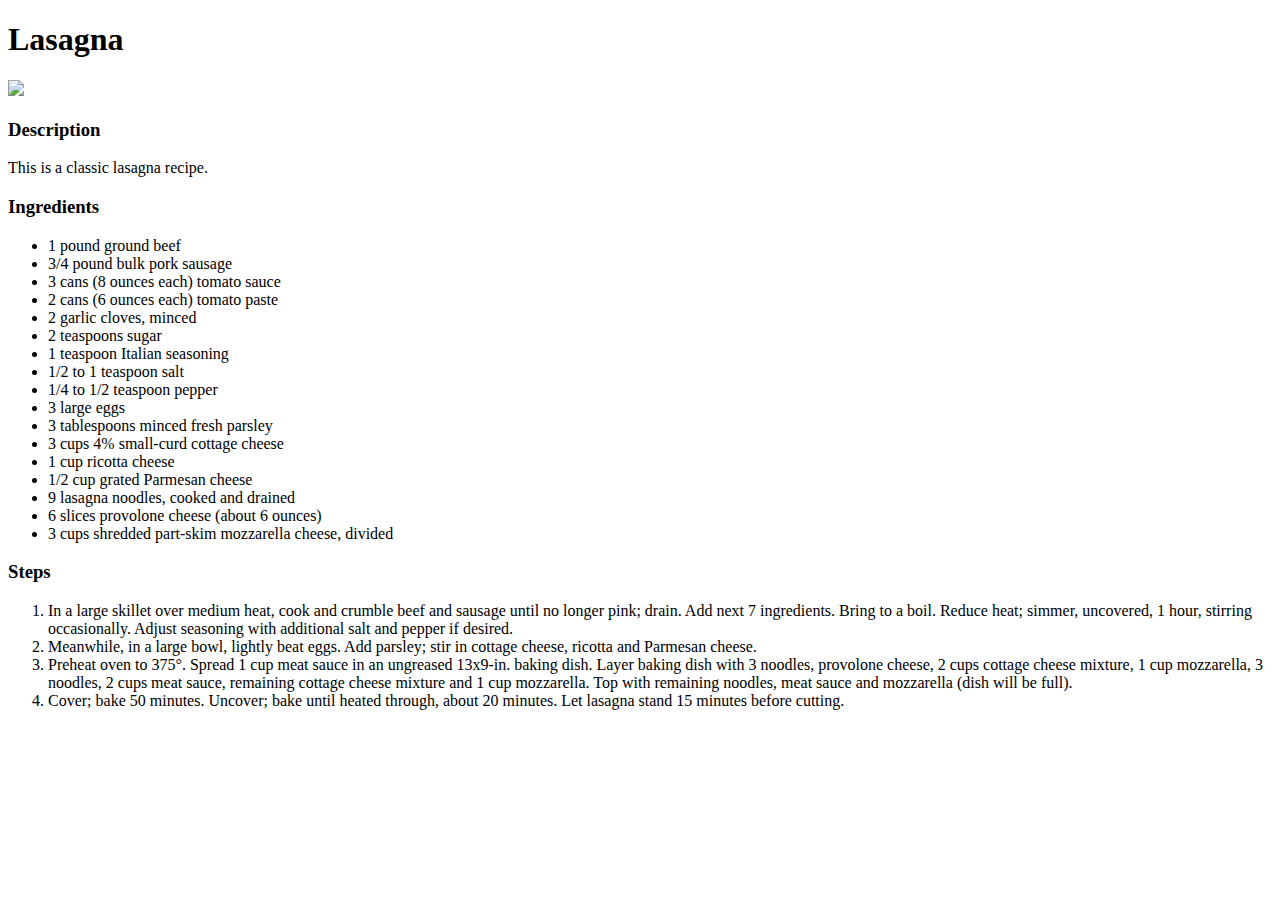
==== recipes/lasagna.html @ 3d947ac6 "Create first recipe page & add a link to it" ====
<!DOCTYPE html>
<html lang="en">
<head>
    <meta charset="utf-8">
    <title>Recipe: Lasagna</title>
</head>
<body>
    <h1>Lasagna</h1>
    <img src="https://www.tasteofhome.com/wp-content/uploads/2018/01/Traditional-Lasagna_EXPS_THND16_12003_C07_26_6b-3.jpg?fit=700,700">
    <h3>Description</h3>
    <p>
        This is a classic lasagna recipe.
    </p>
    <h3>Ingredients</h3>
    <ul>
        <li>1 pound ground beef</li>
        <li>3/4 pound bulk pork sausage</li>
        <li>3 cans (8 ounces each) tomato sauce</li>
        <li>2 cans (6 ounces each) tomato paste</li>
        <li>2 garlic cloves, minced</li>
        <li>2 teaspoons sugar</li>
        <li>1 teaspoon Italian seasoning</li>
        <li>1/2 to 1 teaspoon salt</li>
        <li>1/4 to 1/2 teaspoon pepper</li>
        <li>3 large eggs</li>
        <li>3 tablespoons minced fresh parsley</li>
        <li>3 cups 4% small-curd cottage cheese</li>
        <li>1 cup ricotta cheese</li>
        <li>1/2 cup grated Parmesan cheese</li>
        <li>9 lasagna noodles, cooked and drained</li>
        <li>6 slices provolone cheese (about 6 ounces)</li>
        <li>3 cups shredded part-skim mozzarella cheese, divided</li>
    </ul>
    <h3>Steps</h3>
    <ol>
        <li>In a large skillet over medium heat, cook and crumble beef and sausage until no longer pink; drain. Add next 7 ingredients. Bring to a boil. Reduce heat; simmer, uncovered, 1 hour, stirring occasionally. Adjust seasoning with additional salt and pepper if desired.</li>
        <li>Meanwhile, in a large bowl, lightly beat eggs. Add parsley; stir in cottage cheese, ricotta and Parmesan cheese.</li>
        <li>Preheat oven to 375°. Spread 1 cup meat sauce in an ungreased 13x9-in. baking dish. Layer baking dish with 3 noodles, provolone cheese, 2 cups cottage cheese mixture, 1 cup mozzarella, 3 noodles, 2 cups meat sauce, remaining cottage cheese mixture and 1 cup mozzarella. Top with remaining noodles, meat sauce and mozzarella (dish will be full).</li>
        <li>Cover; bake 50 minutes. Uncover; bake until heated through, about 20 minutes. Let lasagna stand 15 minutes before cutting.</li>
    </ol>
</body>
</html>
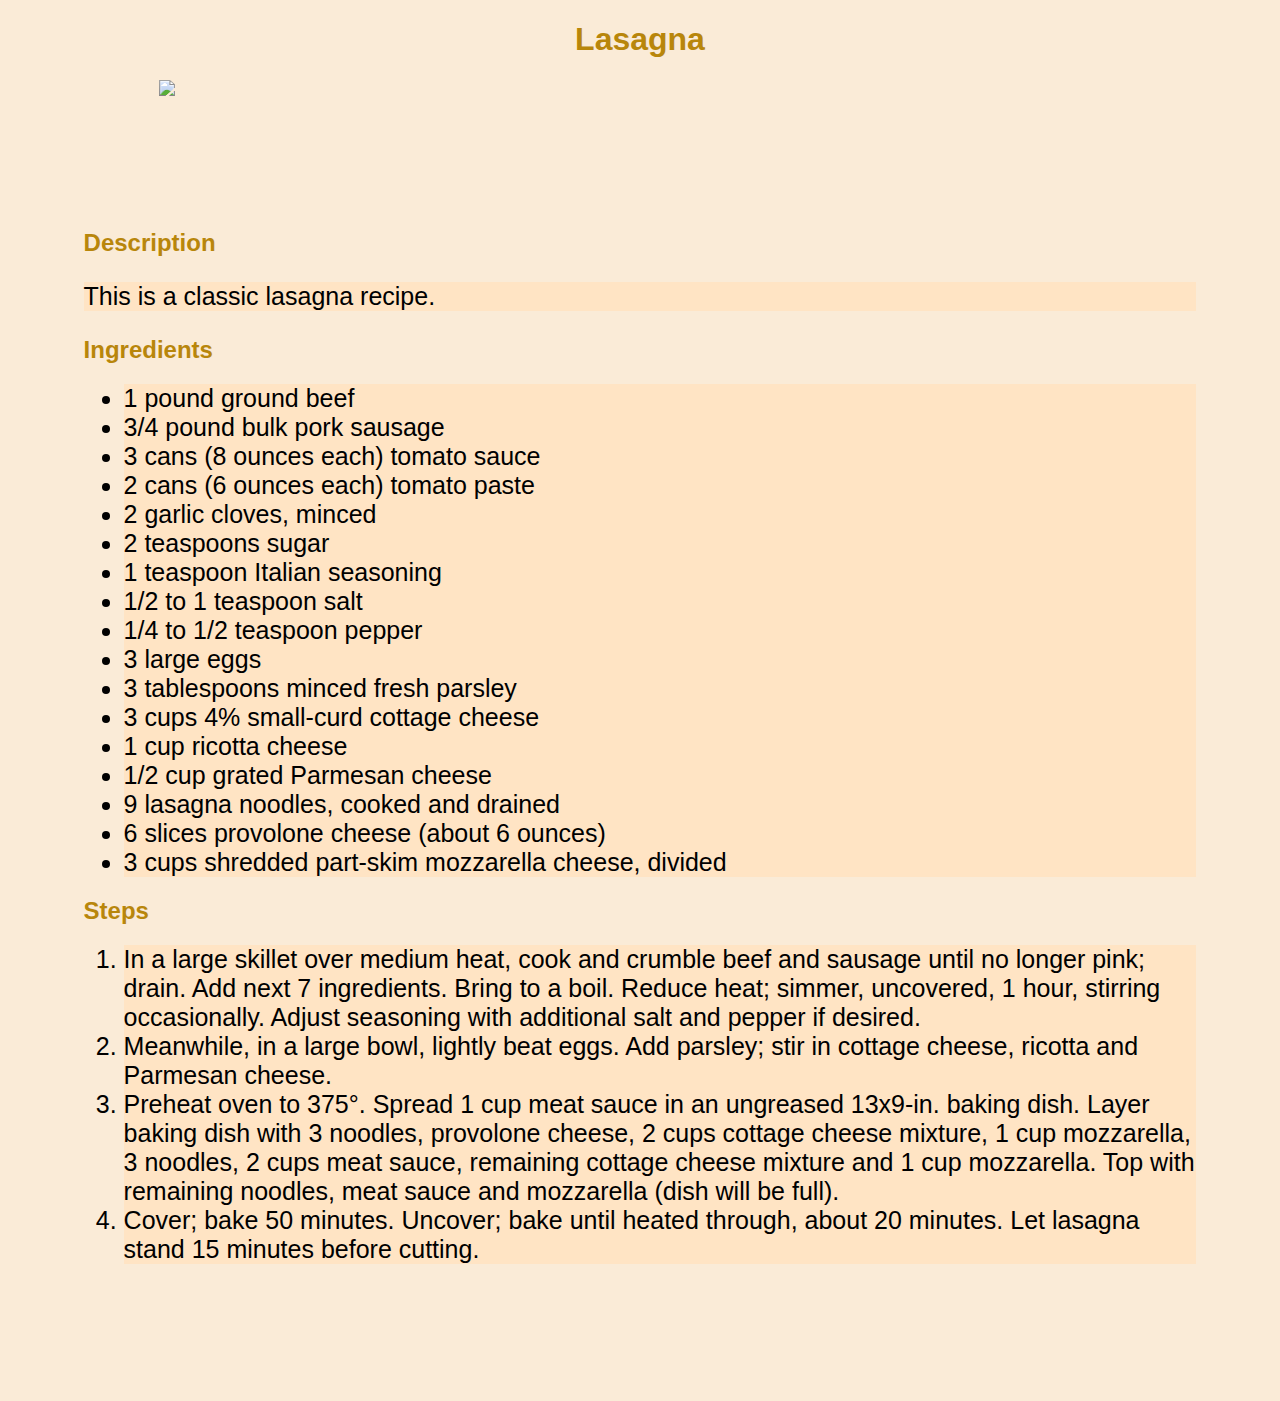
==== commit 21e15443: "Add CSS via external method and link it" ====
--- a/recipes/lasagna.html
+++ b/recipes/lasagna.html
@@ -2,16 +2,17 @@
 <html lang="en">
 <head>
     <meta charset="utf-8">
+    <link rel="stylesheet" href="../style.css">
     <title>Recipe: Lasagna</title>
 </head>
 <body>
     <h1>Lasagna</h1>
     <img src="https://www.tasteofhome.com/wp-content/uploads/2018/01/Traditional-Lasagna_EXPS_THND16_12003_C07_26_6b-3.jpg?fit=700,700">
-    <h3>Description</h3>
+    <h2>Description</h2>
     <p>
         This is a classic lasagna recipe.
     </p>
-    <h3>Ingredients</h3>
+    <h2>Ingredients</h2>
     <ul>
         <li>1 pound ground beef</li>
         <li>3/4 pound bulk pork sausage</li>
@@ -31,7 +32,7 @@
         <li>6 slices provolone cheese (about 6 ounces)</li>
         <li>3 cups shredded part-skim mozzarella cheese, divided</li>
     </ul>
-    <h3>Steps</h3>
+    <h2>Steps</h2>
     <ol>
         <li>In a large skillet over medium heat, cook and crumble beef and sausage until no longer pink; drain. Add next 7 ingredients. Bring to a boil. Reduce heat; simmer, uncovered, 1 hour, stirring occasionally. Adjust seasoning with additional salt and pepper if desired.</li>
         <li>Meanwhile, in a large bowl, lightly beat eggs. Add parsley; stir in cottage cheese, ricotta and Parmesan cheese.</li>
--- a/style.css
+++ b/style.css
@@ -0,0 +1,30 @@
+body {
+    background-color: antiquewhite;
+    font-family: Tahoma, sans-serif;
+    padding-left: 2cm;
+    padding-right: 2cm;
+    padding-bottom: 3cm;
+}
+
+h1, h2 {
+    color: rgb(184, 134, 11);
+}
+
+h1 {
+    text-align: center;
+}
+
+p, li {
+    font-size: 25px;
+    background-color: bisque;
+}
+
+a {
+    color: red;
+}
+
+img {
+    padding: inherit;
+    margin:auto;
+    display: block;
+}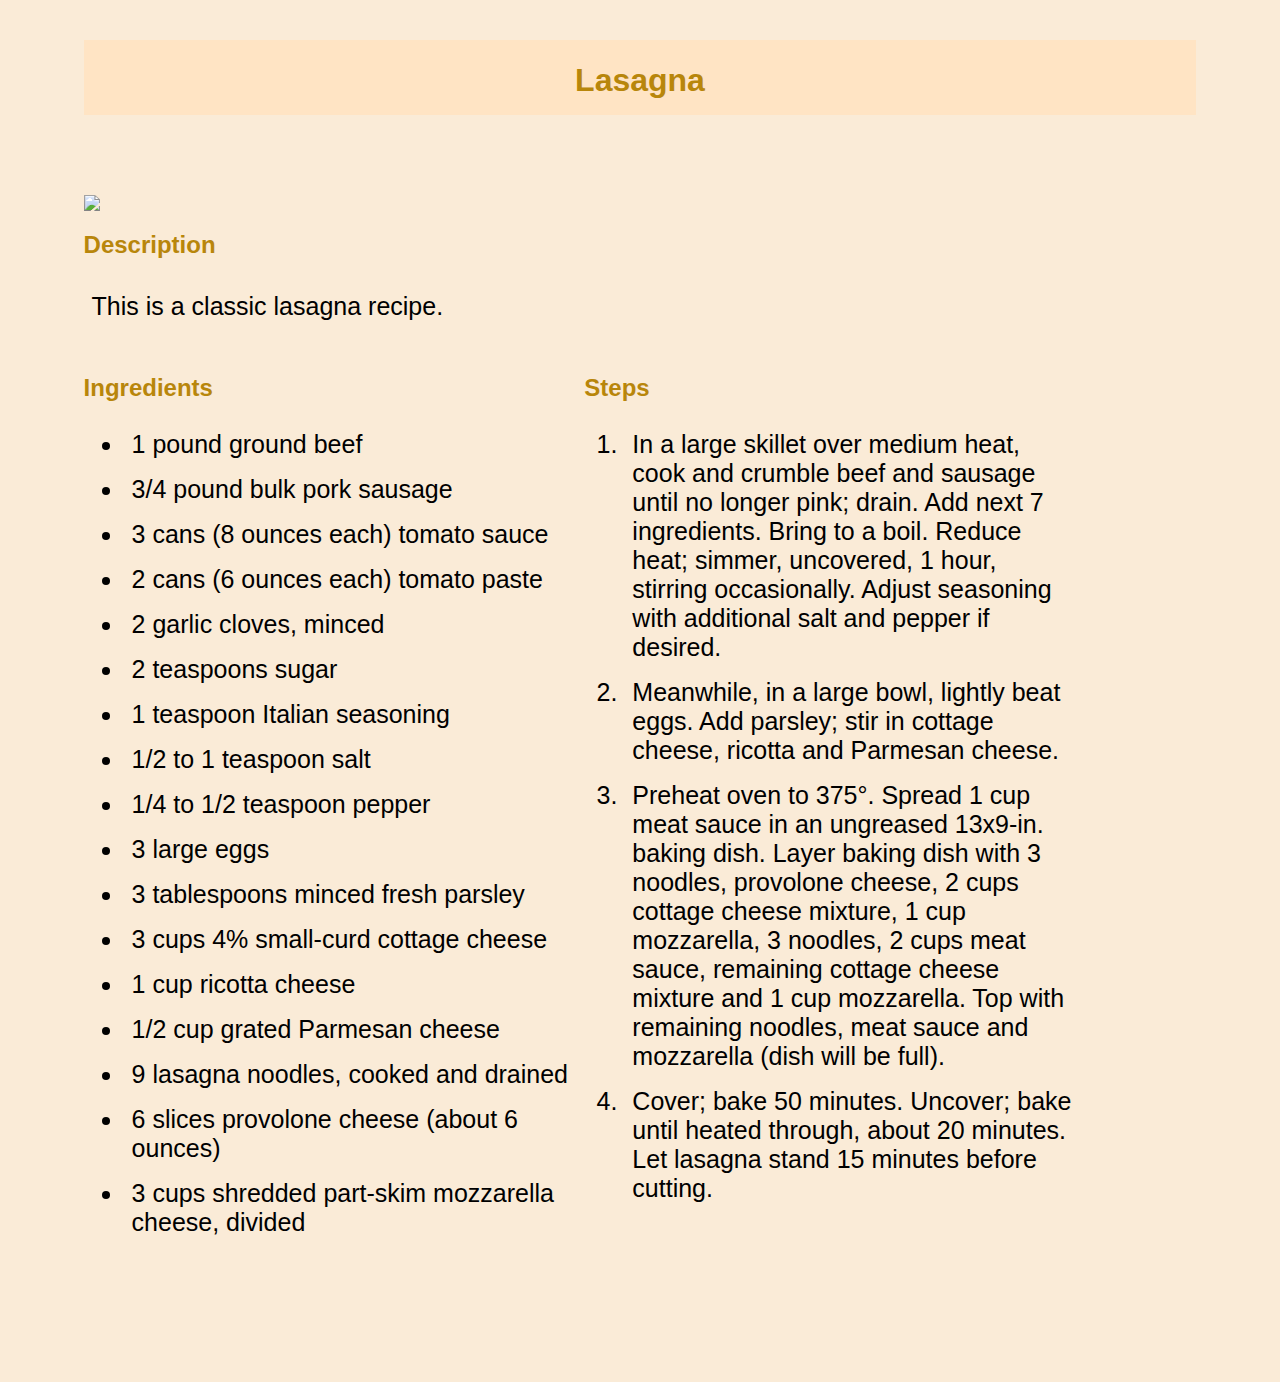
==== commit 174423e5: "Add further styling adjustments" ====
--- a/recipes/lasagna.html
+++ b/recipes/lasagna.html
@@ -6,38 +6,47 @@
     <title>Recipe: Lasagna</title>
 </head>
 <body>
-    <h1>Lasagna</h1>
-    <img src="https://www.tasteofhome.com/wp-content/uploads/2018/01/Traditional-Lasagna_EXPS_THND16_12003_C07_26_6b-3.jpg?fit=700,700">
-    <h2>Description</h2>
-    <p>
-        This is a classic lasagna recipe.
-    </p>
-    <h2>Ingredients</h2>
-    <ul>
-        <li>1 pound ground beef</li>
-        <li>3/4 pound bulk pork sausage</li>
-        <li>3 cans (8 ounces each) tomato sauce</li>
-        <li>2 cans (6 ounces each) tomato paste</li>
-        <li>2 garlic cloves, minced</li>
-        <li>2 teaspoons sugar</li>
-        <li>1 teaspoon Italian seasoning</li>
-        <li>1/2 to 1 teaspoon salt</li>
-        <li>1/4 to 1/2 teaspoon pepper</li>
-        <li>3 large eggs</li>
-        <li>3 tablespoons minced fresh parsley</li>
-        <li>3 cups 4% small-curd cottage cheese</li>
-        <li>1 cup ricotta cheese</li>
-        <li>1/2 cup grated Parmesan cheese</li>
-        <li>9 lasagna noodles, cooked and drained</li>
-        <li>6 slices provolone cheese (about 6 ounces)</li>
-        <li>3 cups shredded part-skim mozzarella cheese, divided</li>
-    </ul>
-    <h2>Steps</h2>
-    <ol>
-        <li>In a large skillet over medium heat, cook and crumble beef and sausage until no longer pink; drain. Add next 7 ingredients. Bring to a boil. Reduce heat; simmer, uncovered, 1 hour, stirring occasionally. Adjust seasoning with additional salt and pepper if desired.</li>
-        <li>Meanwhile, in a large bowl, lightly beat eggs. Add parsley; stir in cottage cheese, ricotta and Parmesan cheese.</li>
-        <li>Preheat oven to 375°. Spread 1 cup meat sauce in an ungreased 13x9-in. baking dish. Layer baking dish with 3 noodles, provolone cheese, 2 cups cottage cheese mixture, 1 cup mozzarella, 3 noodles, 2 cups meat sauce, remaining cottage cheese mixture and 1 cup mozzarella. Top with remaining noodles, meat sauce and mozzarella (dish will be full).</li>
-        <li>Cover; bake 50 minutes. Uncover; bake until heated through, about 20 minutes. Let lasagna stand 15 minutes before cutting.</li>
-    </ol>
+    <div class="title">
+        <h1>Lasagna</h1>
+    </div>
+    <div class="content">
+        <img src="https://www.tasteofhome.com/wp-content/uploads/2018/01/Traditional-Lasagna_EXPS_THND16_12003_C07_26_6b-3.jpg?fit=700,700">
+        <h2>Description</h2>
+        <p>
+            This is a classic lasagna recipe.
+        </p>
+        <div class="ingredients-steps">
+            <h2>Ingredients</h2>
+            <ul>
+                <li>1 pound ground beef</li>
+                <li>3/4 pound bulk pork sausage</li>
+                <li>3 cans (8 ounces each) tomato sauce</li>
+                <li>2 cans (6 ounces each) tomato paste</li>
+                <li>2 garlic cloves, minced</li>
+                <li>2 teaspoons sugar</li>
+                <li>1 teaspoon Italian seasoning</li>
+                <li>1/2 to 1 teaspoon salt</li>
+                <li>1/4 to 1/2 teaspoon pepper</li>
+                <li>3 large eggs</li>
+                <li>3 tablespoons minced fresh parsley</li>
+                <li>3 cups 4% small-curd cottage cheese</li>
+                <li>1 cup ricotta cheese</li>
+                <li>1/2 cup grated Parmesan cheese</li>
+                <li>9 lasagna noodles, cooked and drained</li>
+                <li>6 slices provolone cheese (about 6 ounces)</li>
+                <li>3 cups shredded part-skim mozzarella cheese, divided</li>
+            </ul>
+        </div>
+        <div class="ingredients-steps">
+            <h2>Steps</h2>
+            <ol>
+                <li>In a large skillet over medium heat, cook and crumble beef and sausage until no longer pink; drain. Add next 7 ingredients. Bring to a boil. Reduce heat; simmer, uncovered, 1 hour, stirring occasionally. Adjust seasoning with additional salt and pepper if desired.</li>
+                <li>Meanwhile, in a large bowl, lightly beat eggs. Add parsley; stir in cottage cheese, ricotta and Parmesan cheese.</li>
+                <li>Preheat oven to 375°. Spread 1 cup meat sauce in an ungreased 13x9-in. baking dish. Layer baking dish with 3 noodles, provolone cheese, 2 cups cottage cheese mixture, 1 cup mozzarella, 3 noodles, 2 cups meat sauce, remaining cottage cheese mixture and 1 cup mozzarella. Top with remaining noodles, meat sauce and mozzarella (dish will be full).</li>
+                <li>Cover; bake 50 minutes. Uncover; bake until heated through, about 20 minutes. Let lasagna stand 15 minutes before cutting.</li>
+            </ol>
+        </div>
+    </div>
+    
 </body>
 </html>--- a/style.css
+++ b/style.css
@@ -6,17 +6,53 @@
     padding-bottom: 3cm;
 }
 
+.title {
+    background-color: bisque;
+    position: relative;
+    height: 75px;
+    margin-top: 40px;
+}
+.content {
+    margin-top: 40px;
+    overflow: hidden;
+    margin: 40px auto 0;
+}
+.recipes {
+    text-align: center;
+}
+
+.recipes ul {
+    display: inline-block;
+    padding: 0;
+    text-align: left;
+}
+
+.recipes ul li {
+    margin-left: 20px;
+    list-style-position: outside;
+}
+
+.ingredients-steps {
+    display: inline-block;
+    width: 45%;
+    float: left;
+}
+
 h1, h2 {
     color: rgb(184, 134, 11);
 }
 
 h1 {
     text-align: center;
+    position: absolute;
+    top: 25%;
+    left: 50%;
+    transform: translate(-50%,-50%);
 }
 
 p, li {
     font-size: 25px;
-    background-color: bisque;
+    padding: 8px;
 }
 
 a {
@@ -27,4 +63,5 @@
     padding: inherit;
     margin:auto;
     display: block;
+    margin-top: 40px;
 }